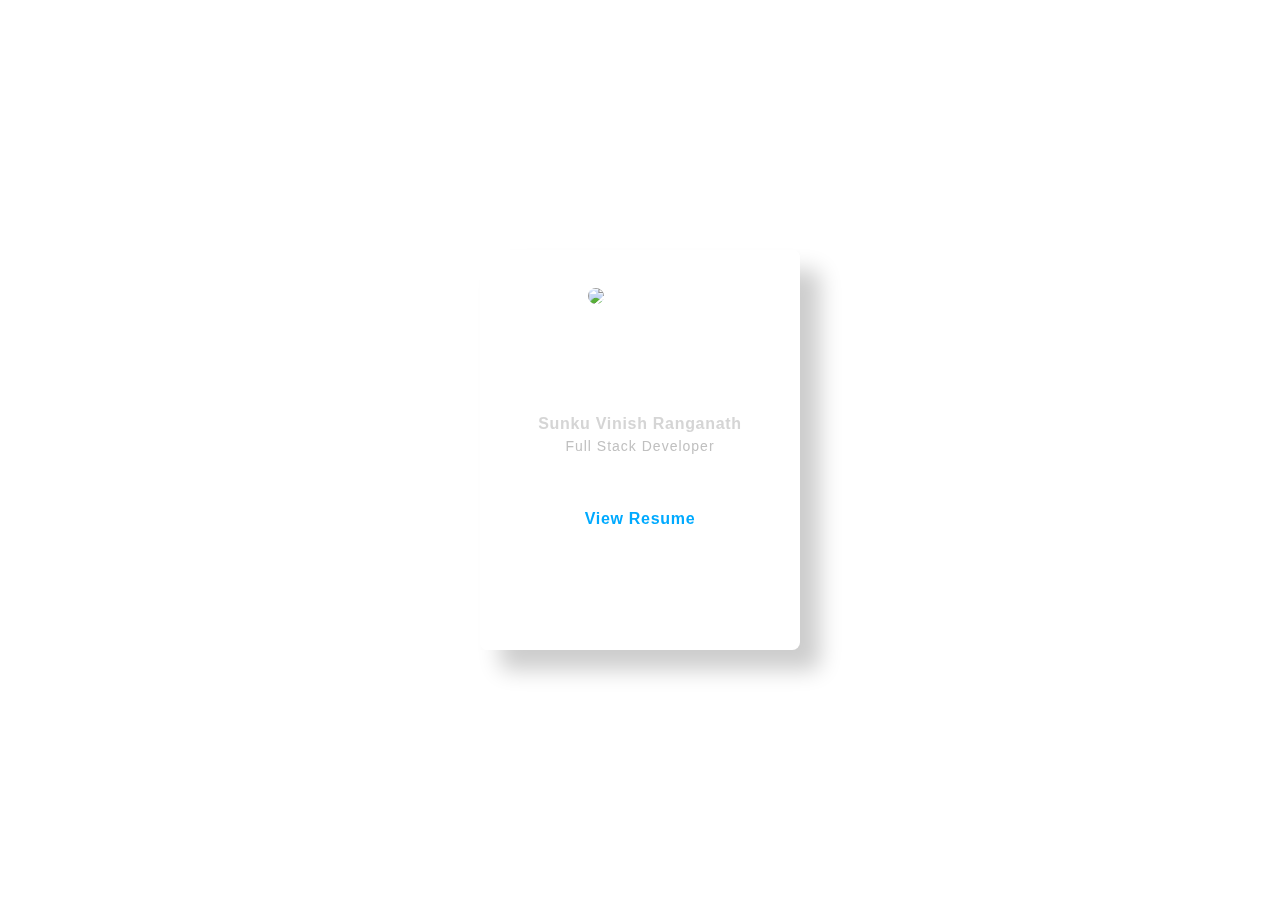
==== glassface.html @ 814c0ed7 "Add files via upload" ====
<!DOCTYPE html>
<head>
    <meta name="viewport" content="width=device-width, initial-scale=1.0">
    <title>Glass Interface</title>
    <link rel="stylesheet" type="text/css" href="glass_style.css">
</head>
<body>
    <div class="glass">
        <div class="glass-img">
            <img src="C:\Users\vinish\OneDrive\Documents\Projects\Photo_1620697208755_Processed (2).png">
        </div>
        <div class="desc">
            <h6 class="primary-text"><b>Sunku Vinish Ranganath</b></h6>
            <h6 class="secondary-text">Full Stack Developer</h6>
        </div>
        <button class="primary-text"><a href="C:\Users\vinish\OneDrive\Documents\Projects\NewRes.html">View Resume</a></button>
</div>
</body>
</html>
---- glass_style.css ----
*
{
    padding: 0;
    margin: 0;
    -webkit-box-sizing: border-box;
            box-sizing: border-box;
}
body
{
    background: url(https://dl.dropbox.com/s/mpmu0gjtxv2x3fs/Webp.net-resizeimage%20%281%29.jpg?raw=1) no-repeat center center fixed; 
    background-size: cover;
}
.glass
{
    height: 400px;
    width: 320px;
    background-color: rgba(255, 255, 255, 0.06);
    -webkit-backdrop-filter: blur(20px);
            backdrop-filter: blur(20px);
    position: absolute;
     margin: auto;
    left: 0;
    right: 0;
    top: 0;
    bottom: 0;
    border-radius: 8px;
    -webkit-box-shadow: 20px 20px 22px rgba(0,0,0,0.2);
            box-shadow: 20px 20px 22px rgba(0,0,0,0.2);
    font-family: 'Poppins',sans-serif;
}
.glass-img
{
    height: 120px;
    width: 120px;
    background-color: rgba(255, 255, 255, 0.06);
    -webkit-backdrop-filter: blur(20px);
            backdrop-filter: blur(20px);
    border-radius: 50%;
    position: absolute;
    margin: 30px auto 20px  auto;
    left: 0;
    right: 0;
}
.glass-img img
{
    height: 86%;
    border-radius: 50%;
    margin-left: 7%;
    margin-top: 7%;
}
h6
{
    margin: 0;
}
.desc
{
    width: 100%;
    text-align: center;
    position: absolute;
    top: 160px;
}
.primary-text
{
    color: #d5d5d5;
    font-size: 16px;
    font-weight: 600;
    letter-spacing: 0.7px;
    margin: 5px 0;
}
.secondary-text
{
    color: #c0c0c0;
    font-weight: 400;
    font-size: 14px;
    letter-spacing: 1px;
    margin: 5px 0;
}
button
{
    background-color: rgba(255, 255, 255, 0.06);
    -webkit-backdrop-filter: blur(20px);
            backdrop-filter: blur(20px);
    border: none;

}
button{
    width: 80%;
    padding: 15px 0;
    position: absolute;
    left: 10%;
    top: 240px;
    border-radius: 5px;
    outline: none;
}
a{
    text-decoration: none;
    color: #00AAFF;
}
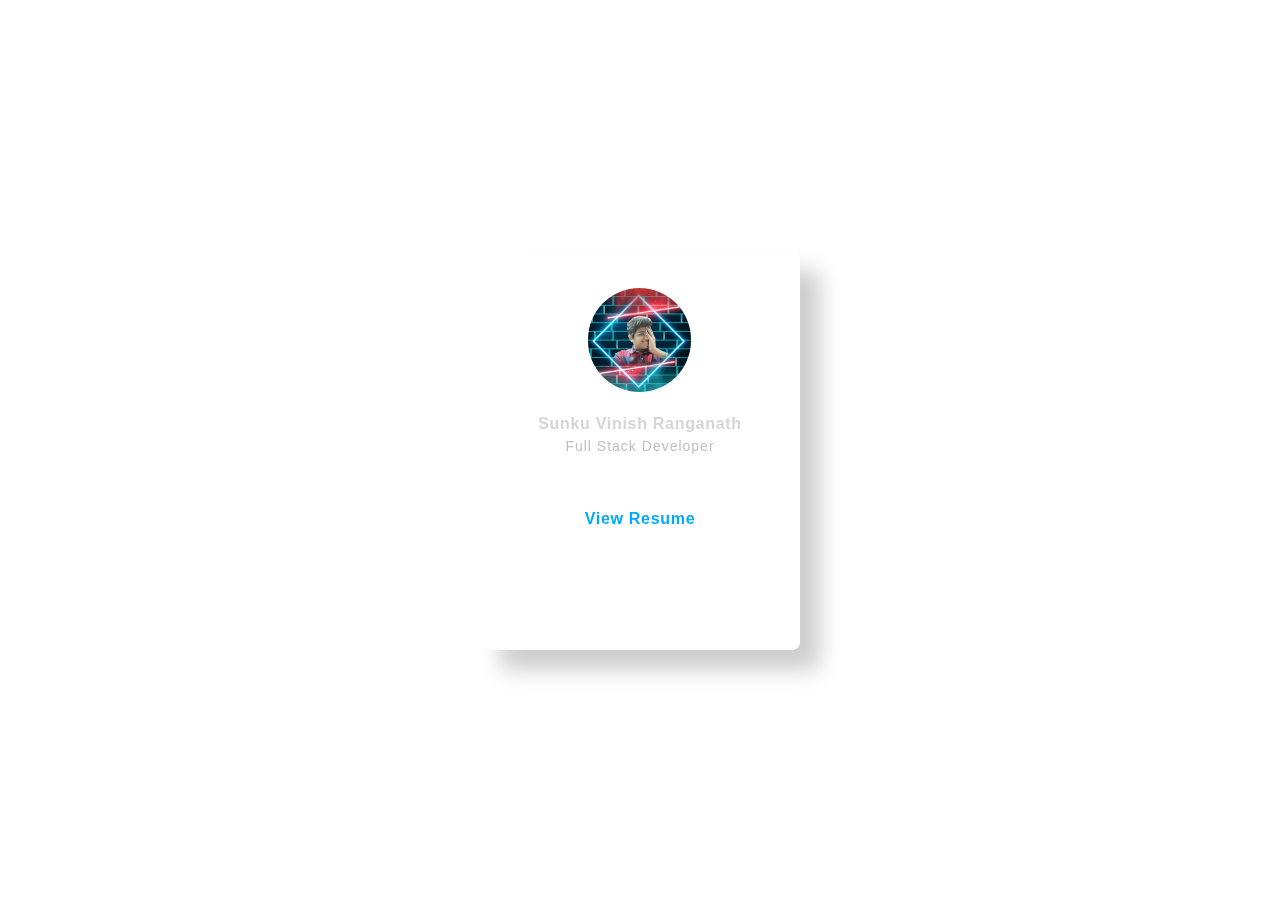
==== commit 9b41f0a7: "glassface.html" ====
--- a/glassface.html
+++ b/glassface.html
@@ -7,7 +7,7 @@
 <body>
     <div class="glass">
         <div class="glass-img">
-            <img src="C:\Users\vinish\OneDrive\Documents\Projects\Photo_1620697208755_Processed (2).png">
+            <img src="pic.png">
         </div>
         <div class="desc">
             <h6 class="primary-text"><b>Sunku Vinish Ranganath</b></h6>
@@ -16,4 +16,4 @@
         <button class="primary-text"><a href="C:\Users\vinish\OneDrive\Documents\Projects\NewRes.html">View Resume</a></button>
 </div>
 </body>
-</html>+</html>
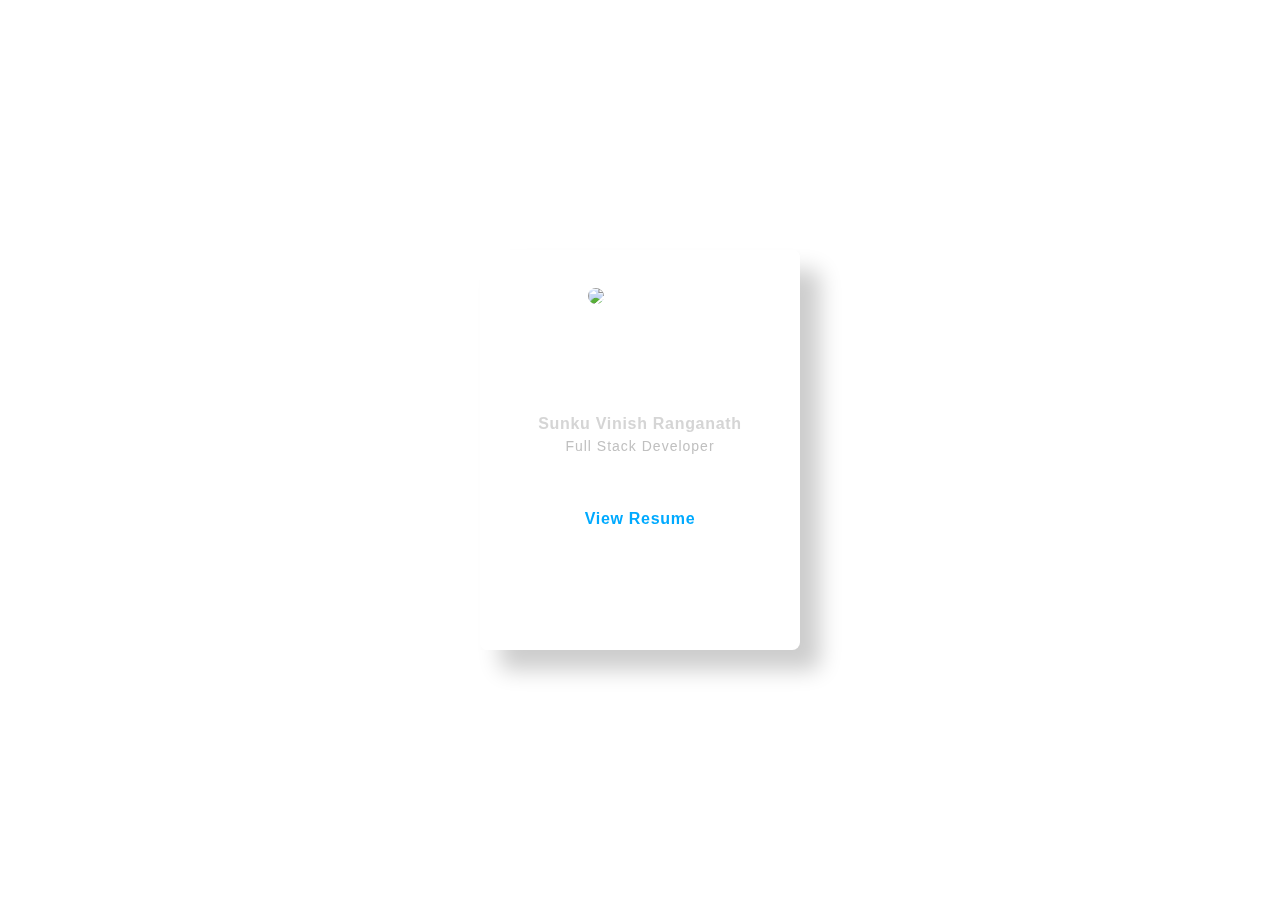
==== commit 5bef79af: "Add files via upload" ====
--- a/glassface.html
+++ b/glassface.html
@@ -7,7 +7,7 @@
 <body>
     <div class="glass">
         <div class="glass-img">
-            <img src="pic.png">
+            <img src="C:\Users\vinish\OneDrive\Documents\pic.png">
         </div>
         <div class="desc">
             <h6 class="primary-text"><b>Sunku Vinish Ranganath</b></h6>
@@ -16,4 +16,4 @@
         <button class="primary-text"><a href="C:\Users\vinish\OneDrive\Documents\Projects\NewRes.html">View Resume</a></button>
 </div>
 </body>
-</html>
+</html>